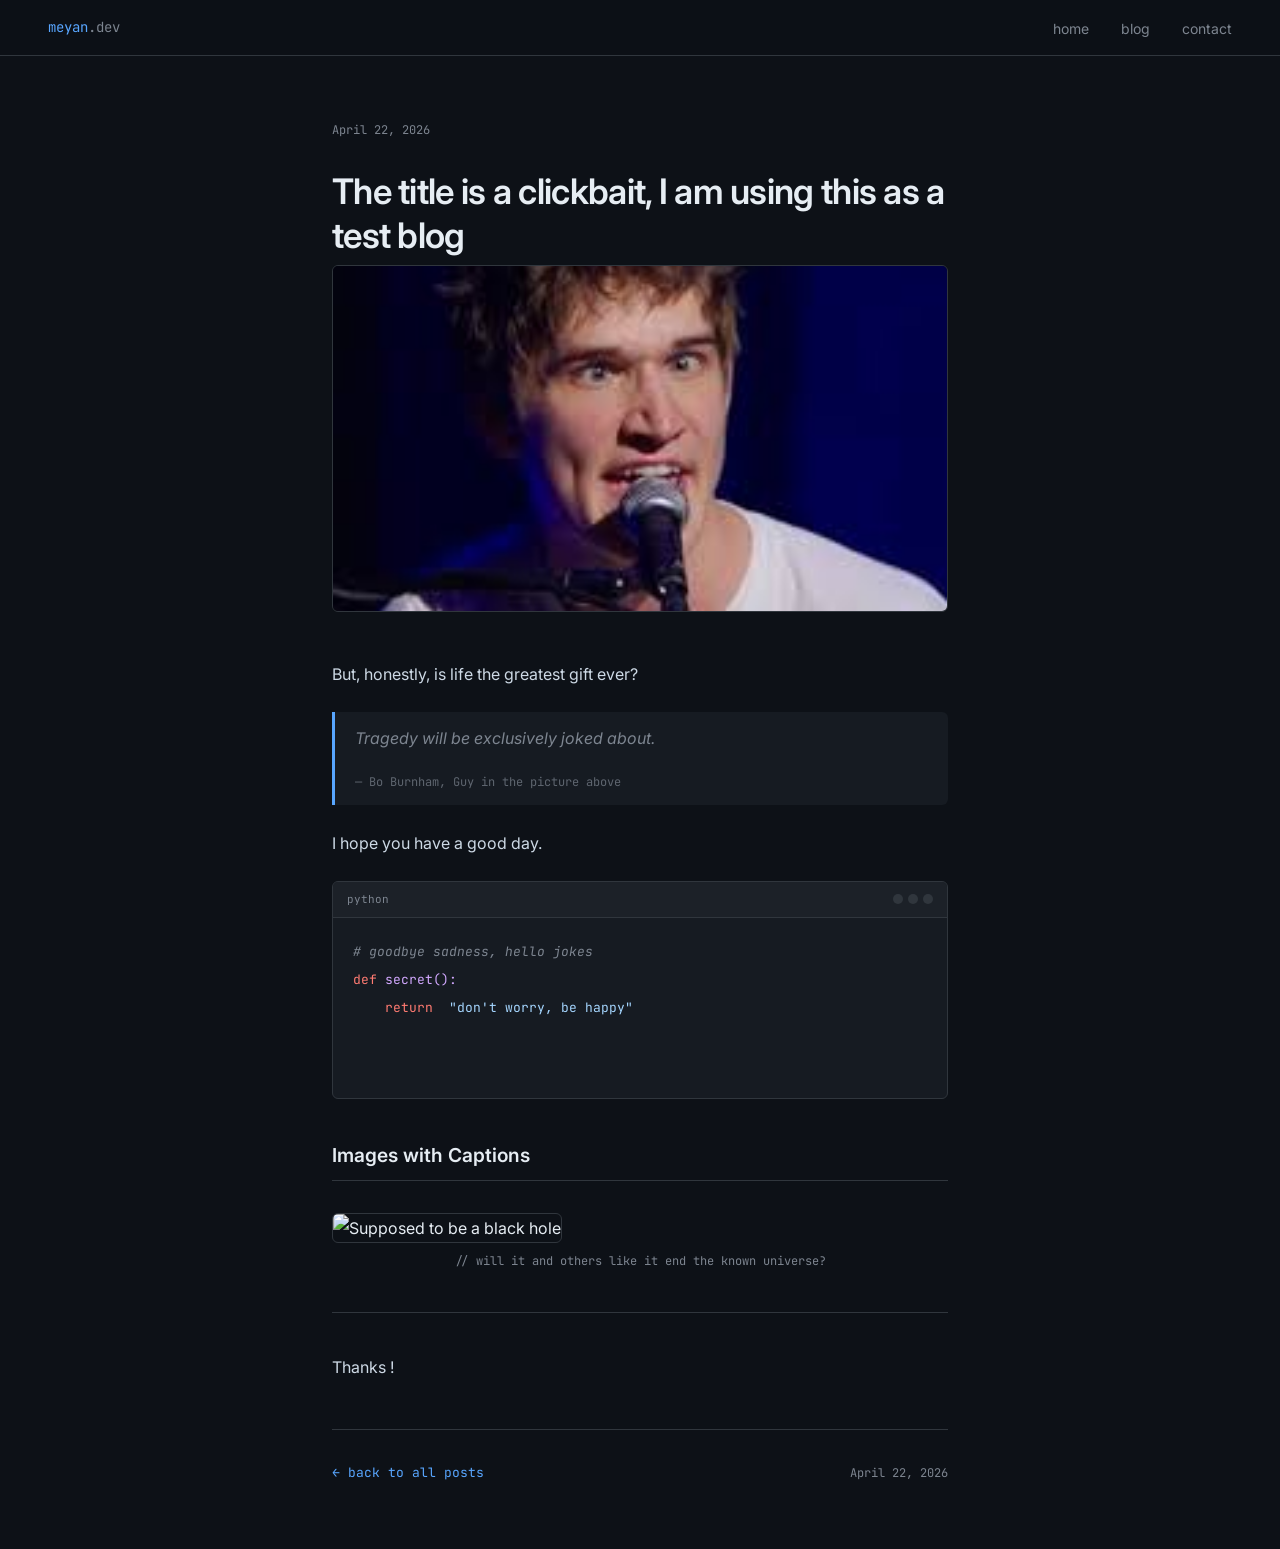
==== blogs/first-vlog/index.html @ ac01377b "done for the day" ====
<!DOCTYPE html>
<html lang="en">
<head>
  <meta charset="UTF-8">
  <meta name="viewport" content="width=device-width, initial-scale=1.0">
  <title>Blog Post — Meyan Adhikari</title>
  <link rel="preconnect" href="https://fonts.googleapis.com">
  <link rel="preconnect" href="https://fonts.gstatic.com" crossorigin>
  <link href="https://fonts.googleapis.com/css2?family=JetBrains+Mono:wght@400;500&family=Inter:wght@400;500;600&display=swap" rel="stylesheet">
  <link rel='stylesheet' href='style.css'>
</head>
<body>

<nav>
  <a href="/" class="nav-logo">meyan<span>.dev</span></a>
  <ul>
    <li><a href="/">home</a></li>
    <li><a href="/#blog">blog</a></li>
    <li><a href="mailto:dareludum@gmail.com">contact</a></li>
  </ul>
</nav>

<main class="page">

  <div class="post-meta">
    <span class="post-date">April 22, 2026</span>
  </div>

  <h1 class="post-title">The title is a clickbait, I am using this as a test blog</h1>

  <img class="post-cover" src="thumbnail.jpg" alt="Post cover">

  <article class="prose">

    <p>
	But, honestly, is life the greatest gift ever? 
    </p>


    <blockquote>
	<p>Tragedy will be exclusively joked about.</p>
      <cite>— Bo Burnham, Guy in the picture above</cite>
    </blockquote>


    <p>
	I hope you have a good day.
    </p>

    <div class="code-block">
      <div class="code-block-header">
        <span class="code-lang">python</span>
        <div class="code-dots">
          <div class="code-dot"></div>
          <div class="code-dot"></div>
          <div class="code-dot"></div>
        </div>
      </div>
      <pre><code><span class="cm"># goodbye sadness, hello jokes</span>
<span class="kw">def</span> <span class="fn">secret():</span>
    <span class="kw">return</span> <span class='str'> "don't worry, be happy" </span>
    </code>
    </pre>
    </div>


    <h2>Images with Captions</h2>

    <figure>
      <img src="https://upload.wikimedia.org/wikipedia/commons/thumb/4/4f/Black_hole_-_Messier_87_crop_max_res.jpg/960px-Black_hole_-_Messier_87_crop_max_res.jpg" alt="Supposed to be a black hole">
      <figcaption>// will it and others like it end the known universe?</figcaption>
    </figure>


    <hr class="divider">

    <p>
      Thanks !
    </p>

  </article>

  <div class="post-footer">
    <a href="/" class="back-link">← back to all posts</a>
    <span style="font-family: 'JetBrains Mono', monospace; font-size: 12px; color: var(--muted);">April 22, 2026</span>
  </div>

</main>


</body>
</html>
---- blogs/first-vlog/style.css ----
*, *::before, *::after { box-sizing: border-box; margin: 0; padding: 0; }

:root {
    --bg: #0d1117;
    --surface: #161b22;
    --surface2: #1c2128;
    --border: #30363d;
    --text: #e6edf3;
    --muted: #7d8590;
    --accent: #58a6ff;
    --accent-dim: #1f3a5a;
    --green: #3fb950;
    --yellow: #d29922;
    --red: #f85149;
}

body {
    background: var(--bg);
    color: var(--text);
    font-family: 'Inter', sans-serif;
    font-size: 16px;
    line-height: 1.75;
}

nav {
    border-bottom: 1px solid var(--border);
    padding: 0 clamp(1rem, 5vw, 3rem);
    display: flex;
    align-items: center;
    justify-content: space-between;
    height: 56px;
    position: sticky;
    top: 0;
    background: rgba(13, 17, 23, 0.85);
    backdrop-filter: blur(8px);
    z-index: 10;
}

.nav-logo {
    font-family: 'JetBrains Mono', monospace;
    font-size: 14px;
    color: var(--accent);
    text-decoration: none;
}

.nav-logo span { color: var(--muted); }

nav ul { list-style: none; display: flex; gap: 2rem; }

nav ul li a {
    color: var(--muted);
    text-decoration: none;
    font-size: 14px;
    transition: color 0.15s;
}

nav ul li a:hover { color: var(--text); }

.page {
    max-width: 680px;
    margin: 0 auto;
    padding: clamp(2rem, 6vw, 4rem) clamp(1rem, 5vw, 2rem);
}

.post-meta {
    display: flex;
    align-items: center;
    gap: 1rem;
    margin-bottom: 1.75rem;
    flex-wrap: wrap;
}

.post-date {
    font-family: 'JetBrains Mono', monospace;
    font-size: 12px;
    color: var(--muted);
}

.post-tag {
    font-family: 'JetBrains Mono', monospace;
    font-size: 11px;
    padding: 2px 8px;
    border-radius: 3px;
    border: 1px solid var(--border);
    color: var(--muted);
}

.post-tag.green { color: var(--green); border-color: #1a3a22; background: #0d1f14; }
.post-tag.blue { color: var(--accent); border-color: #1f3a5a; background: #0d1926; }
.post-tag.yellow { color: var(--yellow); border-color: #3a2e14; background: #1a1508; }

.post-title {
    font-size: clamp(1.6rem, 4vw, 2.2rem);
    font-weight: 600;
    letter-spacing: -0.02em;
    line-height: 1.25;
    margin-bottom: 0.5rem;
}

.post-author {
    font-size: 13px;
    color: var(--muted);
    margin-bottom: 2rem;
    padding-bottom: 2rem;
    border-bottom: 1px solid var(--border);
}

.post-author a { color: var(--accent); text-decoration: none; }
.post-author a:hover { text-decoration: underline; }

.post-cover {
    width: 100%;
    aspect-ratio: 16/9;
    object-fit: cover;
    border-radius: 6px;
    border: 1px solid var(--border);
    margin-bottom: 2.5rem;
}

.prose h2 {
    font-size: 1.2rem;
    font-weight: 600;
    color: var(--text);
    margin: 2.5rem 0 0.75rem;
    padding-bottom: 0.5rem;
    border-bottom: 1px solid var(--border);
}

.prose h3 {
    font-size: 1rem;
    font-weight: 500;
    color: var(--text);
    margin: 2rem 0 0.5rem;
}

.prose p {
    color: #cdd9e5;
    margin-bottom: 1.25rem;
}

.prose a { color: var(--accent); }

.prose code {
    font-family: 'JetBrains Mono', monospace;
    font-size: 13px;
    background: var(--surface2);
    border: 1px solid var(--border);
    padding: 1px 6px;
    border-radius: 3px;
    color: #ffa657;
}

.code-block {
    background: var(--surface);
    border: 1px solid var(--border);
    border-radius: 6px;
    margin: 1.5rem 0;
    overflow: hidden;
}

.code-block-header {
    display: flex;
    align-items: center;
    justify-content: space-between;
    padding: 8px 14px;
    border-bottom: 1px solid var(--border);
    background: var(--surface2);
}

.code-lang {
    font-family: 'JetBrains Mono', monospace;
    font-size: 11px;
    color: var(--muted);
}

.code-dots { display: flex; gap: 5px; }

.code-dot {
    width: 10px;
    height: 10px;
    border-radius: 50%;
    background: var(--border);
}

.code-block pre {
    padding: 1.25rem;
    overflow-x: auto;
    margin: 0;
}

.code-block code {
    font-family: 'JetBrains Mono', monospace;
    font-size: 13px;
    line-height: 1.7;
    background: none;
    border: none;
    padding: 0;
    color: var(--text);
}

.kw { color: #ff7b72; }   /* keywords */
.fn { color: #d2a8ff; }   /* functions */
.str { color: #a5d6ff; }  /* strings */
.cm { color: var(--muted); font-style: italic; } /* comments */
.num { color: #f2cc60; }  /* numbers */
.op { color: #79c0ff; }   /* operators/types */

blockquote {
    border-left: 3px solid var(--accent);
    margin: 1.5rem 0;
    padding: 0.75rem 1.25rem;
    background: var(--surface);
    border-radius: 0 6px 6px 0;
}

blockquote p {
    color: var(--muted) !important;
    font-style: italic;
    margin: 0;
}

blockquote cite {
    display: block;
    margin-top: 0.5rem;
    font-family: 'JetBrains Mono', monospace;
    font-size: 12px;
    color: var(--muted);
    font-style: normal;
    opacity: 0.7;
}

.verse {
    border-left: 3px solid #3fb950;
    margin: 1.5rem 0;
    padding: 1rem 1.25rem;
    background: #0d1f14;
    border-radius: 0 6px 6px 0;
}

.verse p {
    color: #7ee787 !important;
    font-family: 'JetBrains Mono', monospace;
    font-size: 13px;
    line-height: 2;
    margin: 0;
}

.verse-author {
    display: block;
    margin-top: 0.75rem;
    font-family: 'JetBrains Mono', monospace;
    font-size: 11px;
    color: var(--muted);
}

.callout {
    display: flex;
    gap: 0.75rem;
    padding: 1rem 1.25rem;
    border-radius: 6px;
    margin: 1.5rem 0;
    border: 1px solid;
}

.callout-icon {
    font-family: 'JetBrains Mono', monospace;
    font-size: 12px;
    font-weight: 500;
    flex-shrink: 0;
    margin-top: 2px;
}

.callout p { margin: 0 !important; font-size: 14px; }

.callout.info { background: #0d1926; border-color: #1f3a5a; }
.callout.info .callout-icon { color: var(--accent); }
.callout.info p { color: #a5d6ff; }

.callout.warn { background: #1a1508; border-color: #3a2e14; }
.callout.warn .callout-icon { color: var(--yellow); }
.callout.warn p { color: #e3b341; }

.callout.danger { background: #1f0d0d; border-color: #3a1414; }
.callout.danger .callout-icon { color: var(--red); }
.callout.danger p { color: #ffa198; }

.callout.tip { background: #0d1f14; border-color: #1a3a22; }
.callout.tip .callout-icon { color: var(--green); }
.callout.tip p { color: #7ee787; }

figure {
    margin: 2rem 0;
}

figure img {
    width: 100%;
    border-radius: 6px;
    border: 1px solid var(--border);
}

figcaption {
    text-align: center;
    font-size: 12px;
    color: var(--muted);
    font-family: 'JetBrains Mono', monospace;
    margin-top: 0.5rem;
}

.divider {
    border: none;
    border-top: 1px solid var(--border);
    margin: 2.5rem 0;
}

.post-footer {
    margin-top: 3rem;
    padding-top: 2rem;
    border-top: 1px solid var(--border);
    display: flex;
    align-items: center;
    justify-content: space-between;
    flex-wrap: gap;
    gap: 1rem;
}

.back-link {
    font-family: 'JetBrains Mono', monospace;
    font-size: 13px;
    color: var(--accent);
    text-decoration: none;
}

.back-link:hover { text-decoration: underline; }

footer {
    border-top: 1px solid var(--border);
    padding: 1.5rem clamp(1rem, 5vw, 3rem);
    font-family: 'JetBrains Mono', monospace;
    font-size: 12px;
    color: var(--muted);
    opacity: 0.5;
    margin-top: 2rem;
}
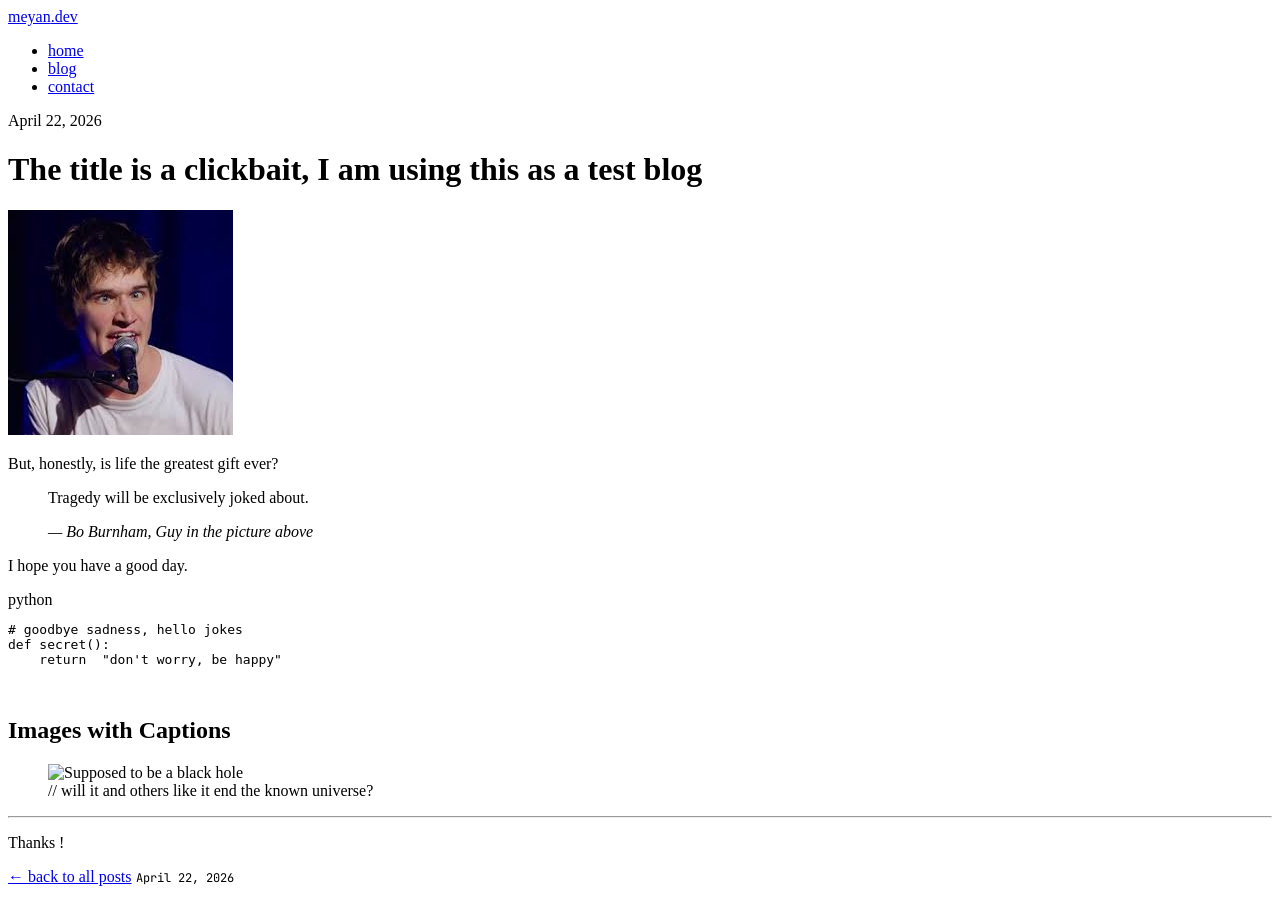
==== commit 7425e0a0: "haha" ====
--- a/blogs/first-vlog/index.html
+++ b/blogs/first-vlog/index.html
@@ -7,7 +7,7 @@
   <link rel="preconnect" href="https://fonts.googleapis.com">
   <link rel="preconnect" href="https://fonts.gstatic.com" crossorigin>
   <link href="https://fonts.googleapis.com/css2?family=JetBrains+Mono:wght@400;500&family=Inter:wght@400;500;600&display=swap" rel="stylesheet">
-  <link rel='stylesheet' href='style.css'>
+  <link rel='stylesheet' href='../../template.css'>
 </head>
 <body>
 
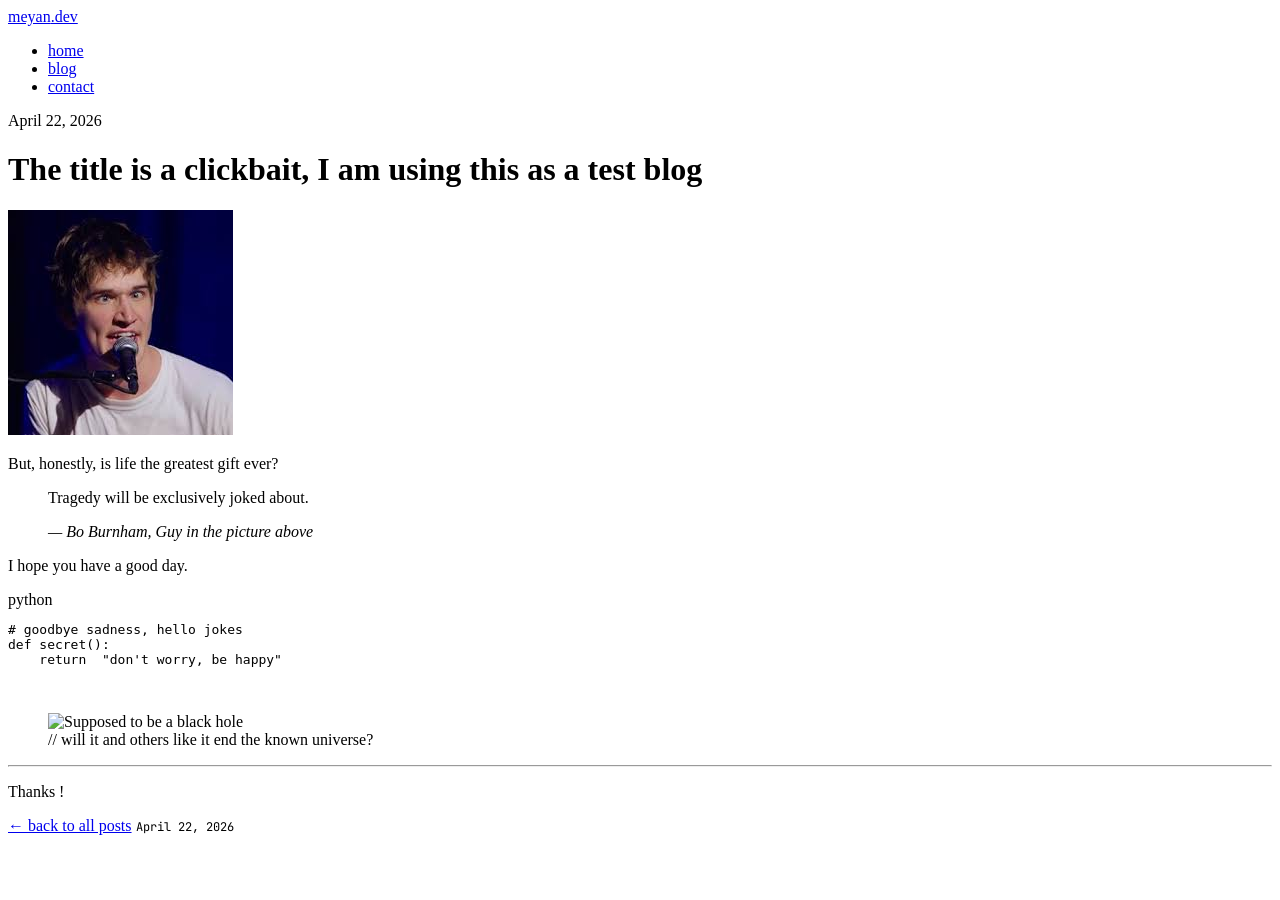
==== commit d03b357a: "ready get go" ====
--- a/blogs/first-vlog/index.html
+++ b/blogs/first-vlog/index.html
@@ -7,7 +7,7 @@
   <link rel="preconnect" href="https://fonts.googleapis.com">
   <link rel="preconnect" href="https://fonts.gstatic.com" crossorigin>
   <link href="https://fonts.googleapis.com/css2?family=JetBrains+Mono:wght@400;500&family=Inter:wght@400;500;600&display=swap" rel="stylesheet">
-  <link rel='stylesheet' href='../../template.css'>
+  <link rel='stylesheet' href='../template.css'>
 </head>
 <body>
 
@@ -64,7 +64,6 @@
     </div>
 
 
-    <h2>Images with Captions</h2>
 
     <figure>
       <img src="https://upload.wikimedia.org/wikipedia/commons/thumb/4/4f/Black_hole_-_Messier_87_crop_max_res.jpg/960px-Black_hole_-_Messier_87_crop_max_res.jpg" alt="Supposed to be a black hole">
